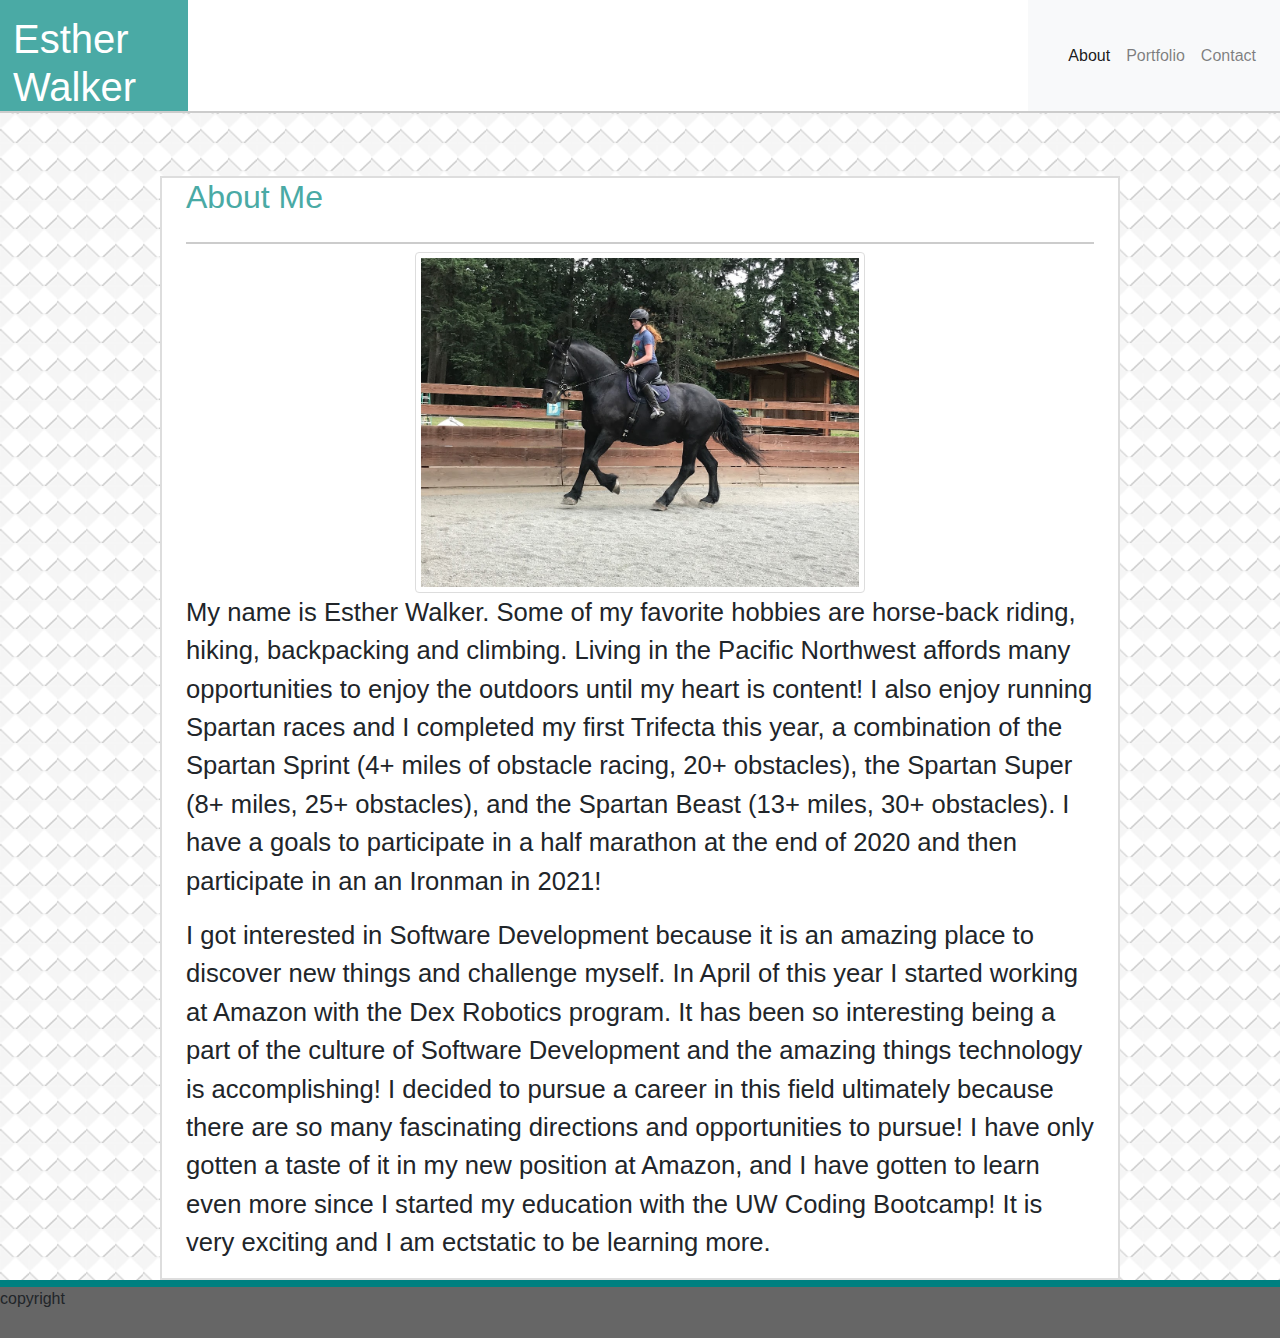
==== index.html @ 4b8a291c "major clean up" ====
<!DOCTYPE html>
<html>

<head>
  <title>Index file</title>
  <link rel="stylesheet" href="https://stackpath.bootstrapcdn.com/bootstrap/4.3.1/css/bootstrap.min.css"
    integrity="sha384-ggOyR0iXCbMQv3Xipma34MD+dH/1fQ784/j6cY/iJTQUOhcWr7x9JvoRxT2MZw1T" crossorigin="anonymous">
  <link rel="stylesheet" href="assets/css/index.css" />
  <meta charset="UTF-8">
  <meta name="viewport" content="width=device-width, initial-scale=1.0">
  <meta http-equiv="X-UA-Compatible" content="ie=edge">


</head>

<body>
  <div class="header">
    <h1 class="myname">Esther Walker</h1>
    <div class="container">
      <div class="row">
        <div class="col-md-6">
        </div>
        <div class="col-md-6">
        </div>
      </div>
    </div>
    <nav class="navbar navbar-expand-lg navbar-light bg-light">
      <a class="navbar-brand" href="#"></a>
      <button class="navbar-toggler" type="button" data-toggle="collapse" data-target="#navbarSupportedContent"
        aria-controls="navbarSupportedContent" aria-expanded="false" aria-label="Toggle navigation">
        <span class="navbar-toggler-icon"></span>
      </button>

      <div class="collapse navbar-collapse" id="navbarSupportedContent">
        <ul class="navbar-nav mr-auto">
          <li class="nav-item active">
            <a class="nav-link" href="index.html">About <span class="sr-only">(current)</span></a>
          </li>
          <li class="nav-item">
            <a class="nav-link" href="portfolio.html">Portfolio</a>
          </li>
          <li class="nav-item">
            <a class="nav-link" href="contact.html">Contact</a>
          </li>
        </ul>

      </div>
    </nav>
  </div>
  <div class="parent-content">
    <div class="box">
      <h2 class="about">About Me</h2>
      <div class="image">
        <img src="assets/images/Jack.2019.JPG" alt="image-fluid" class="responsive-image">
      </div>

      <p style="font-size:2vw;">
        My name is Esther Walker. Some of my favorite hobbies are horse-back riding, hiking,
        backpacking and climbing. Living in the Pacific Northwest affords many
        opportunities to enjoy the outdoors until my heart is content! I also enjoy
        running Spartan races and I completed my first Trifecta this year, a combination of the Spartan
        Sprint (4+ miles of
        obstacle racing, 20+ obstacles), the Spartan Super (8+ miles, 25+ obstacles), and the Spartan Beast
        (13+
        miles, 30+ obstacles). I have a goals
        to participate in a half marathon at the end of 2020 and then participate
        in an an Ironman in 2021!</p>
      <p style="font-size: 2vw;">I got interested in Software Development because it is an amazing place
        to discover new things and challenge myself. In April of this year I started working at Amazon
        with
        the Dex Robotics
        program. It has been so interesting being a part of the culture of Software Development and the
        amazing things technology is accomplishing! I decided to pursue a career in this field
        ultimately
        because there are
        so many fascinating directions and opportunities to pursue! I have only gotten a taste of it in
        my
        new position at Amazon, and I have gotten to learn even more since I started my education with
        the
        UW Coding Bootcamp! It is very exciting and I am ectstatic to be learning more.</p>
    </div>
  </div>
  <footer>copyright</footer>
</body>

</html>
---- assets/css/index.css ----
.header {
    overflow: hidden;
    display: flex;
    justify-content: space-between;
    width: 100%;
    background-color:#ffffff;
    border-color: #cccccc;

}
.myname {
    padding-top: 15px;
    padding-left: 13px;
    padding-right: 13px;
    color: #ffffff;
    background-color: #4aaaa5;
    margin: 0px;
}
.container {
    position: relative;
  }
.form-container {
    padding-left:10px;
    padding-right:10px;
}
  
  .text-block {
    position: sticky;
    bottom: 5px;
    right: 5px;
    background-color: #4aaaa5;
    color: white;
    padding-left: 5px;
    padding-right: 5px;
  }
.about {
    margin-left:24px;
    padding-bottom: 26px;

}
.contact {
    margin-left: 24px;
    padding-bottom: 26px;
}
.action_page.php {
    font-family: Arial, Helvetica, sans-serif;
    padding-right: 26px;
}
.portfolio {
    margin-left: 24px;
    padding-bottom: 26px;
}
.parent-content {
    width: 100%;
    display: flex;
    justify-content: center;
    min-height: 750px;
}
.box {
        border:2px solid #dddddd;
        width: 960px;
        background-color: #ffffff;
        margin-top:63px;
    }
body {
    background-image: url("../images/embossed-diamond.png");
    margin:0;
}
.links {
    padding-bottom: 29px;
    padding-top:25.5px;
    width: 15%;
    font-size:1.2em;
    display:flex;
    justify-content: space-between;
}
h2 {
    color: #4aaaa5;
    width: 95%;
}
    
h2, .header {
    border-bottom: 2px solid #cccccc;
}

.related-links {
    margin-left: 5px;
    margin-right: 5px;
}
a {
    color:#777777;
}


img {
    display:flex;
    justify-content:center;
    border: 1px solid #ddd;
    border-radius: 4px;
    padding: 5px;
    width: 450px;
}
.image {
    display:flex;
    justify-content: center;
}
.paragraph {
    display:flex;
    align-items:flex-end;
}
p {
    margin-left: 24px;
    margin-right: 24px;
}
footer {
    border-top: 7px solid teal;
    padding-bottom: 27px;
    background-color: #666666;
}
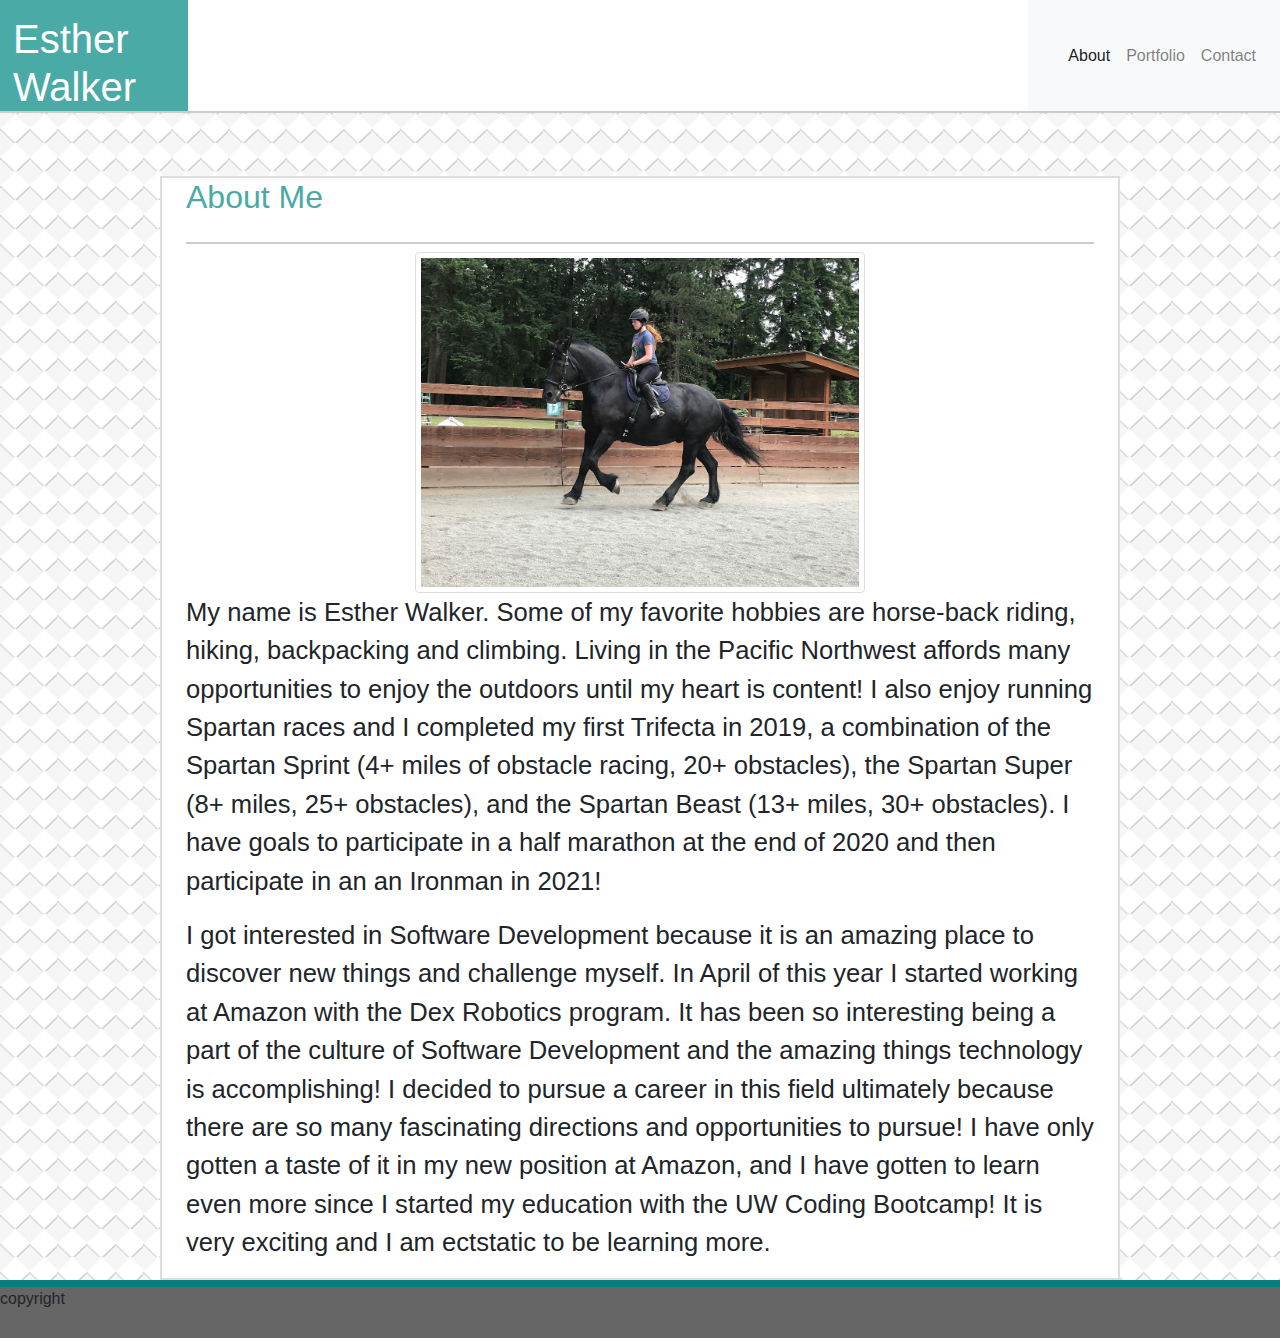
==== commit d2c0b29e: "modified css" ====
--- a/index.html
+++ b/index.html
@@ -58,11 +58,11 @@
         My name is Esther Walker. Some of my favorite hobbies are horse-back riding, hiking,
         backpacking and climbing. Living in the Pacific Northwest affords many
         opportunities to enjoy the outdoors until my heart is content! I also enjoy
-        running Spartan races and I completed my first Trifecta this year, a combination of the Spartan
+        running Spartan races and I completed my first Trifecta in 2019, a combination of the Spartan
         Sprint (4+ miles of
         obstacle racing, 20+ obstacles), the Spartan Super (8+ miles, 25+ obstacles), and the Spartan Beast
         (13+
-        miles, 30+ obstacles). I have a goals
+        miles, 30+ obstacles). I have goals
         to participate in a half marathon at the end of 2020 and then participate
         in an an Ironman in 2021!</p>
       <p style="font-size: 2vw;">I got interested in Software Development because it is an amazing place
--- a/assets/css/index.css
+++ b/assets/css/index.css
@@ -1,4 +1,19 @@
+.card {
+    box-shadow: 0 4px 8px 0 rgba(0, 0, 0, 0, .2);
+    transition: 0.3;
+}
 
+img {
+    border-radius: 5px 5px 0 0;
+}
+
+.card:hover {
+    box-shadow: 0 8px 16px 0 rgba(0, 0, 0, 0.2)
+}
+
+.container {
+    padding: 2px 16px
+}
     
 .header {
     overflow: hidden;
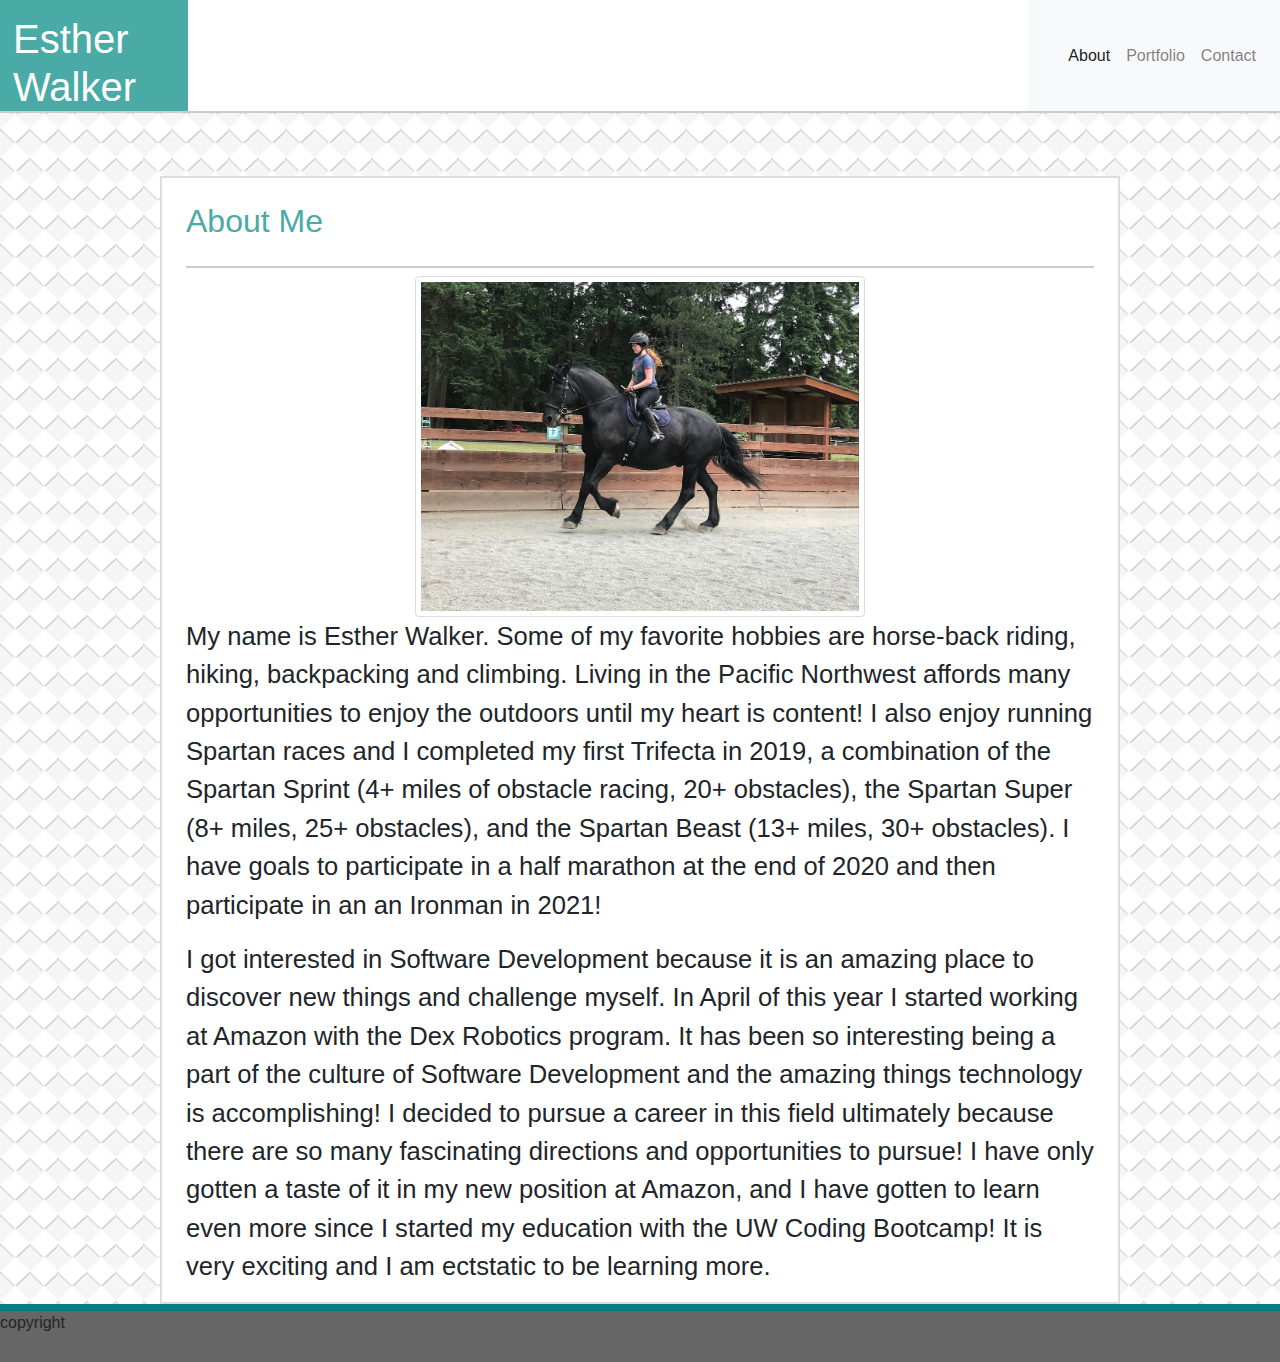
==== commit 78f39186: "changes to css" ====
--- a/index.html
+++ b/index.html
@@ -2,7 +2,7 @@
 <html>
 
 <head>
-  <title>Index file</title>
+  <title>About me!</title>
   <link rel="stylesheet" href="https://stackpath.bootstrapcdn.com/bootstrap/4.3.1/css/bootstrap.min.css"
     integrity="sha384-ggOyR0iXCbMQv3Xipma34MD+dH/1fQ784/j6cY/iJTQUOhcWr7x9JvoRxT2MZw1T" crossorigin="anonymous">
   <link rel="stylesheet" href="assets/css/index.css" />
--- a/assets/css/index.css
+++ b/assets/css/index.css
@@ -2,7 +2,44 @@
     box-shadow: 0 4px 8px 0 rgba(0, 0, 0, 0, .2);
     transition: 0.3;
 }
+.project-link {
+    
+    color: purple;
+}
 
+.action {
+    text-align:center;
+}
+
+.hw5-link {
+    
+    color: blue;
+}
+
+.gh {
+    text-align:center;
+
+}
+
+.mm {
+    text-align:center;
+}
+
+.bb {
+    text-align:center;
+}
+
+.ww {
+    text-align:center;
+}
+
+.lili {
+    text-align:center;
+}
+.hw6-link {
+    
+    color: royalblue;
+}
 img {
     border-radius: 5px 5px 0 0;
 }
@@ -35,10 +72,6 @@
 .container {
     position: relative;
   }
-.form-container {
-    padding-left:10px;
-    padding-right:10px;
-}
   
   .text-block {
     position: sticky;
@@ -49,9 +82,10 @@
     padding-left: 5px;
     padding-right: 5px;
   }
-.about {
+ .about {
     margin-left:24px;
     padding-bottom: 26px;
+    padding-top: 24px;
 
 }
 .contact {
@@ -65,6 +99,7 @@
 .portfolio {
     margin-left: 24px;
     padding-bottom: 26px;
+    padding-top: 24px;
 }
 .parent-content {
     width: 100%;
